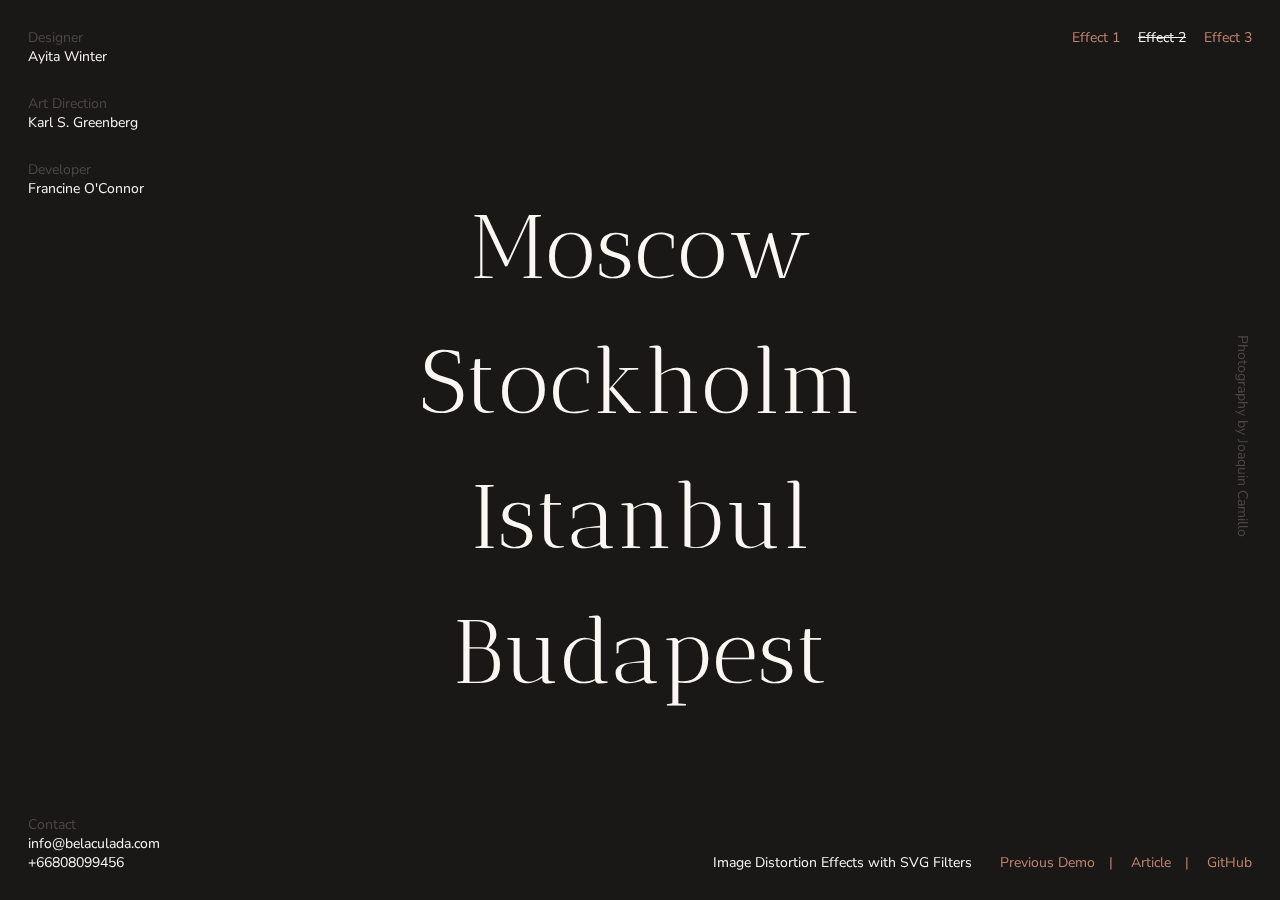
==== index2.html @ 65ead86d "Inicial" ====
<!DOCTYPE html>
<html lang="en" class="no-js">
	<head>
		<meta charset="UTF-8" />
		<meta name="viewport" content="width=device-width, initial-scale=1">
		<title>Image Distortion Effects with SVG Filters | Demo 2 | Codrops</title>
		<meta name="description" content="Some distortion hover effects on images using SVG filters." />
		<meta name="keywords" content="distortion, svg filter, hover, image, effect, web, javascript" />
		<meta name="author" content="Codrops" />
		<link rel="shortcut icon" href="favicon.ico">
		<link href="https://fonts.googleapis.com/css?family=Antic+Didone|Nunito+Sans" rel="stylesheet">
		<link rel="stylesheet" type="text/css" href="css/base.css" />
		<script>document.documentElement.className="js";var supportsCssVars=function(){var e,t=document.createElement("style");return t.innerHTML="root: { --tmp-var: bold; }",document.head.appendChild(t),e=!!(window.CSS&&window.CSS.supports&&window.CSS.supports("font-weight","var(--tmp-var)")),t.parentNode.removeChild(t),e};supportsCssVars()||alert("Please view this demo in a modern browser that supports CSS Variables.");</script>
	</head>
	<body class="demo-2">
		<main>
			<div class="message">You need to be able to hover to see the effect.</div>
			<div class="frame">
				<div class="frame__title-wrap">
					<h1 class="frame__title">Image Distortion Effects with SVG Filters</h1>
					<div class="frame__links">
						<a href="https://tympanus.net/Development/TextTrailEffect/">Previous Demo</a>
						<a href="https://tympanus.net/codrops/?p=38971">Article</a>
						<a href="https://github.com/codrops/SVGImageHover/">GitHub</a>
					</div>
				</div>
				<div class="frame__demos">
					<a href="index.html" class="frame__demo">Effect 1</a>
					<a href="index2.html" class="frame__demo frame__demo--current">Effect 2</a>
					<a href="index3.html" class="frame__demo">Effect 3</a>
				</div>
				<div class="frame__credits">
					<h4 class="frame__heading">Designer</h4>
					<span class="frame__text">Ayita Winter</span>
					<h4 class="frame__heading">Art Direction</h4>
					<span class="frame__text">Karl S. Greenberg</span>
					<h4 class="frame__heading">Developer</h4>
					<span class="frame__text">Francine O'Connor</span>
				</div>
				<div class="frame__contact">
					<h4 class="frame__heading">Contact</h4>
					<span class="frame__text">info@belaculada.com</span>
					<span class="frame__text">+66808099456</span>
				</div>
				<div class="frame__photography">Photography by Joaquin Camillo</div>
				</div>
			</div>
			<div class="content">
				<svg class="distort" width="350" height="450" viewBox="0 0 350 450">
					<filter id="distortionFilter">
						<feTurbulence type="fractalNoise" baseFrequency="0.01 0.003" numOctaves="5" seed="2" stitchTiles="noStitch" x="0%" y="0%" width="100%" height="100%" result="noise"/>
						<feDisplacementMap in="SourceGraphic" in2="noise" scale="0" xChannelSelector="R" yChannelSelector="B" x="0%" y="0%" width="100%" height="100%" filterUnits="userSpaceOnUse"/>
					</filter>
					<g filter="url(#distortionFilter)">
						<image class="distort__img" x="50" y="50" xlink:href="img/5.jpg" height="350" width="250"/>
						<image class="distort__img" x="50" y="50" xlink:href="img/6.jpg" height="350" width="250"/>
						<image class="distort__img" x="50" y="50" xlink:href="img/7.jpg" height="350" width="250"/>
						<image class="distort__img" x="50" y="50" xlink:href="img/8.jpg" height="350" width="250"/>
					</g>
				</svg>
				<nav class="menu">
					<a href="#" class="menu__link">Moscow</a>
					<a href="#" class="menu__link">Stockholm</a>
					<a href="#" class="menu__link">Istanbul</a>
					<a href="#" class="menu__link">Budapest</a>
				</nav>
			</div>
		</main>
		<script src="js/charming.min.js"></script>
		<script src="js/TweenMax.min.js"></script>
		<script src="js/demo2.js"></script>
	</body>
</html>
---- css/base.css ----
article,aside,details,figcaption,figure,footer,header,hgroup,main,nav,section,summary{display:block;}audio,canvas,video{display:inline-block;}audio:not([controls]){display:none;height:0;}[hidden]{display:none;}html{font-family:sans-serif;-ms-text-size-adjust:100%;-webkit-text-size-adjust:100%;}body{margin:0;}a:focus{outline:thin dotted;}a:active,a:hover{outline:0;}h1{font-size:2em;margin:0.67em 0;}abbr[title]{border-bottom:1px dotted;}b,strong{font-weight:bold;}dfn{font-style:italic;}hr{-moz-box-sizing:content-box;box-sizing:content-box;height:0;}mark{background:#ff0;color:#000;}code,kbd,pre,samp{font-family:monospace,serif;font-size:1em;}pre{white-space:pre-wrap;}q{quotes:"\201C" "\201D" "\2018" "\2019";}small{font-size:80%;}sub,sup{font-size:75%;line-height:0;position:relative;vertical-align:baseline;}sup{top:-0.5em;}sub{bottom:-0.25em;}img{border:0;}svg:not(:root){overflow:hidden;}figure{margin:0;}fieldset{border:1px solid #c0c0c0;margin:0 2px;padding:0.35em 0.625em 0.75em;}legend{border:0;padding:0;}button,input,select,textarea{font-family:inherit;font-size:100%;margin:0;}button,input{line-height:normal;}button,select{text-transform:none;}button,html input[type="button"],input[type="reset"],input[type="submit"]{-webkit-appearance:button;cursor:pointer;}button[disabled],html input[disabled]{cursor:default;}input[type="checkbox"],input[type="radio"]{box-sizing:border-box;padding:0;}input[type="search"]{-webkit-appearance:textfield;-moz-box-sizing:content-box;-webkit-box-sizing:content-box;box-sizing:content-box;}input[type="search"]::-webkit-search-cancel-button,input[type="search"]::-webkit-search-decoration{-webkit-appearance:none;}button::-moz-focus-inner,input::-moz-focus-inner{border:0;padding:0;}textarea{overflow:auto;vertical-align:top;}table{border-collapse:collapse;border-spacing:0;}
*,
*::after,
*::before {
	box-sizing: border-box;
}

:root {
	font-size: 14px;
}

body {
	--color-text: #272222;
	--color-bg: #faf6f1;
	--color-link: #e2af68;
	--color-link-hover: #333;
	--color-content-link: #000;
	--color-content-link-hover: #000;
	--color-heading: #d1cfcf;
	--font-content: Cardo;
	color: var(--color-text);
	background-color: var(--color-bg);
	font-family: Futura, 'Nunito Sans', sans-serif;
}

.demo-2 {
	--color-text: #faf6f1;
    --color-bg: #191817;
    --color-link: #c3846e;
    --color-link-hover: #fff;
    --color-content-link: #FAF6F1;
    --color-content-link-hover: #FAF6F1;
    --color-heading: #4c4742;
    --font-content: 'Antic Didone';
}

.demo-3 {
	--color-text: #191a1b;
    --color-bg: #c5a98a;
    --color-link: #3c49b2;
    --color-link-hover: #191b1b;
    --color-content-text: #191b1b;
    --color-content-link: #191b1b;
    --color-content-link-hover: #191b1b;
   	--color-content-secondary: #9f8465;
    --font-content: Prata;
}

/* Page Loader */
.js .loading::before {
	content: '';
	position: fixed;
	z-index: 100000;
	top: 0;
	left: 0;
	width: 100%;
	height: 100%;
	background: var(--color-bg);
}

.js .loading::after {
	content: '';
	position: fixed;
	z-index: 100000;
	top: 50%;
	left: 50%;
	width: 60px;
	height: 60px;
	margin: -30px 0 0 -30px;
	pointer-events: none;
	border-radius: 50%;
	opacity: 0.4;
	background: var(--color-link);
	animation: loaderAnim 0.7s linear infinite alternate forwards;
}

@keyframes loaderAnim {
	to {
		opacity: 1;
		transform: scale3d(0.5,0.5,1);
	}
}

a {
	text-decoration: none;
	color: var(--color-link);
	outline: none;
}

a:hover,
a:focus {
	color: var(--color-link-hover);
	outline: none;
}

.message {
	background: var(--color-text);
	color: var(--color-bg);
	padding: 1rem;
	text-align: center;
}

.frame {
	padding: 3rem 5vw;
	text-align: center;
	position: relative;
	z-index: 1000;
}

.frame__title {
	font-size: 1rem;
	margin: 0 0 1rem;
	font-weight: normal;
}

.frame__links {
	display: inline;
}

.frame__links a:not(:last-child),
.frame__demos a:not(:last-child) {
	margin-right: 1rem;
}

.frame__links a:not(:last-child)::after {
	content: '|';
	margin: 0 0 0 1rem;
}

.frame__links a:hover:not(:last-child)::after {
	color: var(--color-link);
}

.frame__demos {
	margin: 1rem 0;
}

.frame__demo--current,
.frame__demo--current:hover {
	color: var(--color-text);
	text-decoration: line-through;
}

.frame__heading {
	font-weight: normal;
	margin: 0;
	color: var(--color-heading);
}

.frame__text + .frame__heading {
	margin: 2rem 0 0 0;
}

.frame__text + .frame__text {
	display: block;
}

.frame__photography {
	color: var(--color-heading);
}

.content {
	display: flex;
	flex-direction: column;
	width: 100vw;
	height: calc(100vh - 13rem);
	position: relative;
	justify-content: flex-start;
	align-items: center;
}

.distort {
	position: absolute;
	pointer-events: none;
	will-change: transform;
}

.distort__img {
	opacity: 0;
}

.content {
	font-family: var(--font-content), serif;
	color: var(--color-content-text);
}

.menu {
	display: flex;
	flex-direction: column;
	align-items: stretch;
	text-align: center;
	font-size: 10vh;
	font-weight: normal;
}

.demo-2 .menu {
	line-height: 1.5;
}

.quote {
	display: block;
	width: 90%;
	max-width: 1200px;
	margin: 0 auto;
	font-size: 2rem;
	z-index: 999;
	font-weight: normal;
}

.quote__author {
	margin: 2rem 0 0 0;
	display: block;
	font-size: 1rem;
	color: var(--color-content-secondary);
}

.quote__author::before {
	content: '\2014';
	margin-right: 1rem;
}

.menu__link,
.quote__link {
	z-index: 999;
	color: var(--color-content-link);
	position: relative;
	white-space: nowrap;
}

.menu__link:hover,
.quote__link:hover {
	color: var(--color-content-link-hover);
}

.menu__link span,
.quote__link span {
	display: inline-block;
}

.quote__link::after {
	content: '';
	position: absolute;
	height: 5px;
	border-width: 1px 0;
	border-style: solid;
	width: 100%;
	left: 0;
	top: calc(100% - 0.25rem);
	border-color: currentColor;
}


@media screen and (min-width: 53em) {
	body {
		overflow: hidden;
	}
	.message {
		display: none;
	}
	.frame {
		position: fixed;
		text-align: left;
		z-index: 10000;
		top: 0;
		left: 0;
		display: grid;
		align-content: space-between;
		width: 100%;
		max-width: none;
		height: 100vh;
		padding: 2rem;
		pointer-events: none;
		grid-template-columns: 20% 80%;
		grid-template-rows: 2rem auto auto;
		grid-template-areas: 'credits demos'
							 'credits photography'
							 'contact title';
	}
	.frame__title-wrap {
		grid-area: title;
		display: flex;
		justify-content: flex-end;
		align-self: end;
	}
	.frame__title {
		margin: 0 2rem 0 0;
	}
	.frame__photography {
		grid-area: photography;
		align-self: center;
		justify-self: end;
		writing-mode: vertical-lr;
	}
	.frame__credits {
		grid-area: credits;
	}
	.frame__contact {
		grid-area: contact;
	}
	.frame__demos {
		margin: 0;
		grid-area: demos;
		justify-self: end;
	}
	.frame a {
		pointer-events: auto;
	}
	.content {
		height: 100vh;
		justify-content: center;
	}
	.quote {
		font-size: 9vh;
	}
	.quote__author {
		font-size: 2.5vh;
	}
	.quote__link::after {
		top: calc(100% - 1vh);
	}
}
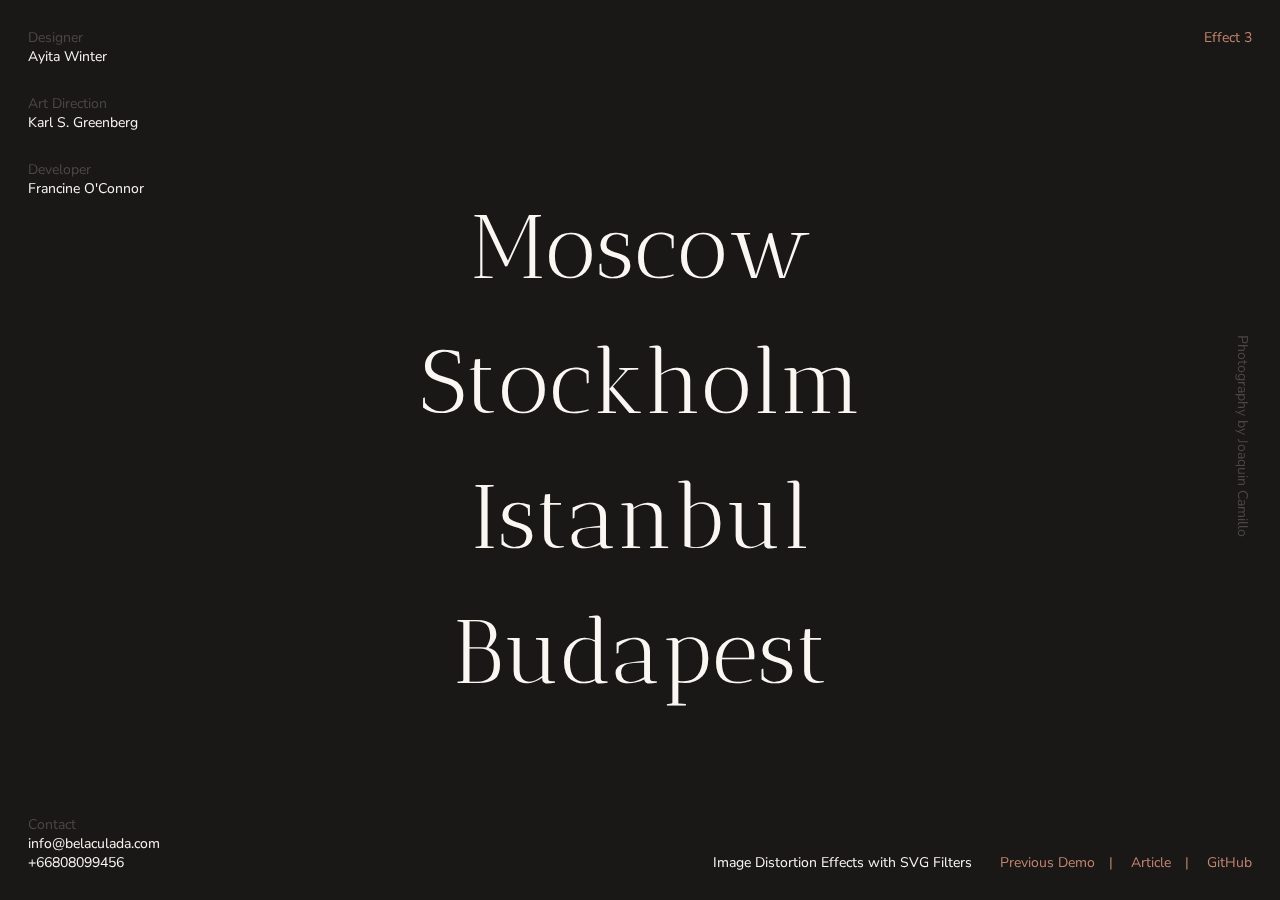
==== commit 9689b6ad: "Final" ====
--- a/index2.html
+++ b/index2.html
@@ -25,8 +25,7 @@
 					</div>
 				</div>
 				<div class="frame__demos">
-					<a href="index.html" class="frame__demo">Effect 1</a>
-					<a href="index2.html" class="frame__demo frame__demo--current">Effect 2</a>
+				
 					<a href="index3.html" class="frame__demo">Effect 3</a>
 				</div>
 				<div class="frame__credits">
--- a/css/base.css
+++ b/css/base.css
@@ -36,13 +36,13 @@
 
 .demo-3 {
 	--color-text: #191a1b;
-    --color-bg: #c5a98a;
-    --color-link: #3c49b2;
+    --color-bg: #908ac5;
+    --color-link: #2634a0;
     --color-link-hover: #191b1b;
     --color-content-text: #191b1b;
     --color-content-link: #191b1b;
     --color-content-link-hover: #191b1b;
-   	--color-content-secondary: #9f8465;
+   	--color-content-secondary: #6b5eb4;
     --font-content: Prata;
 }
 
